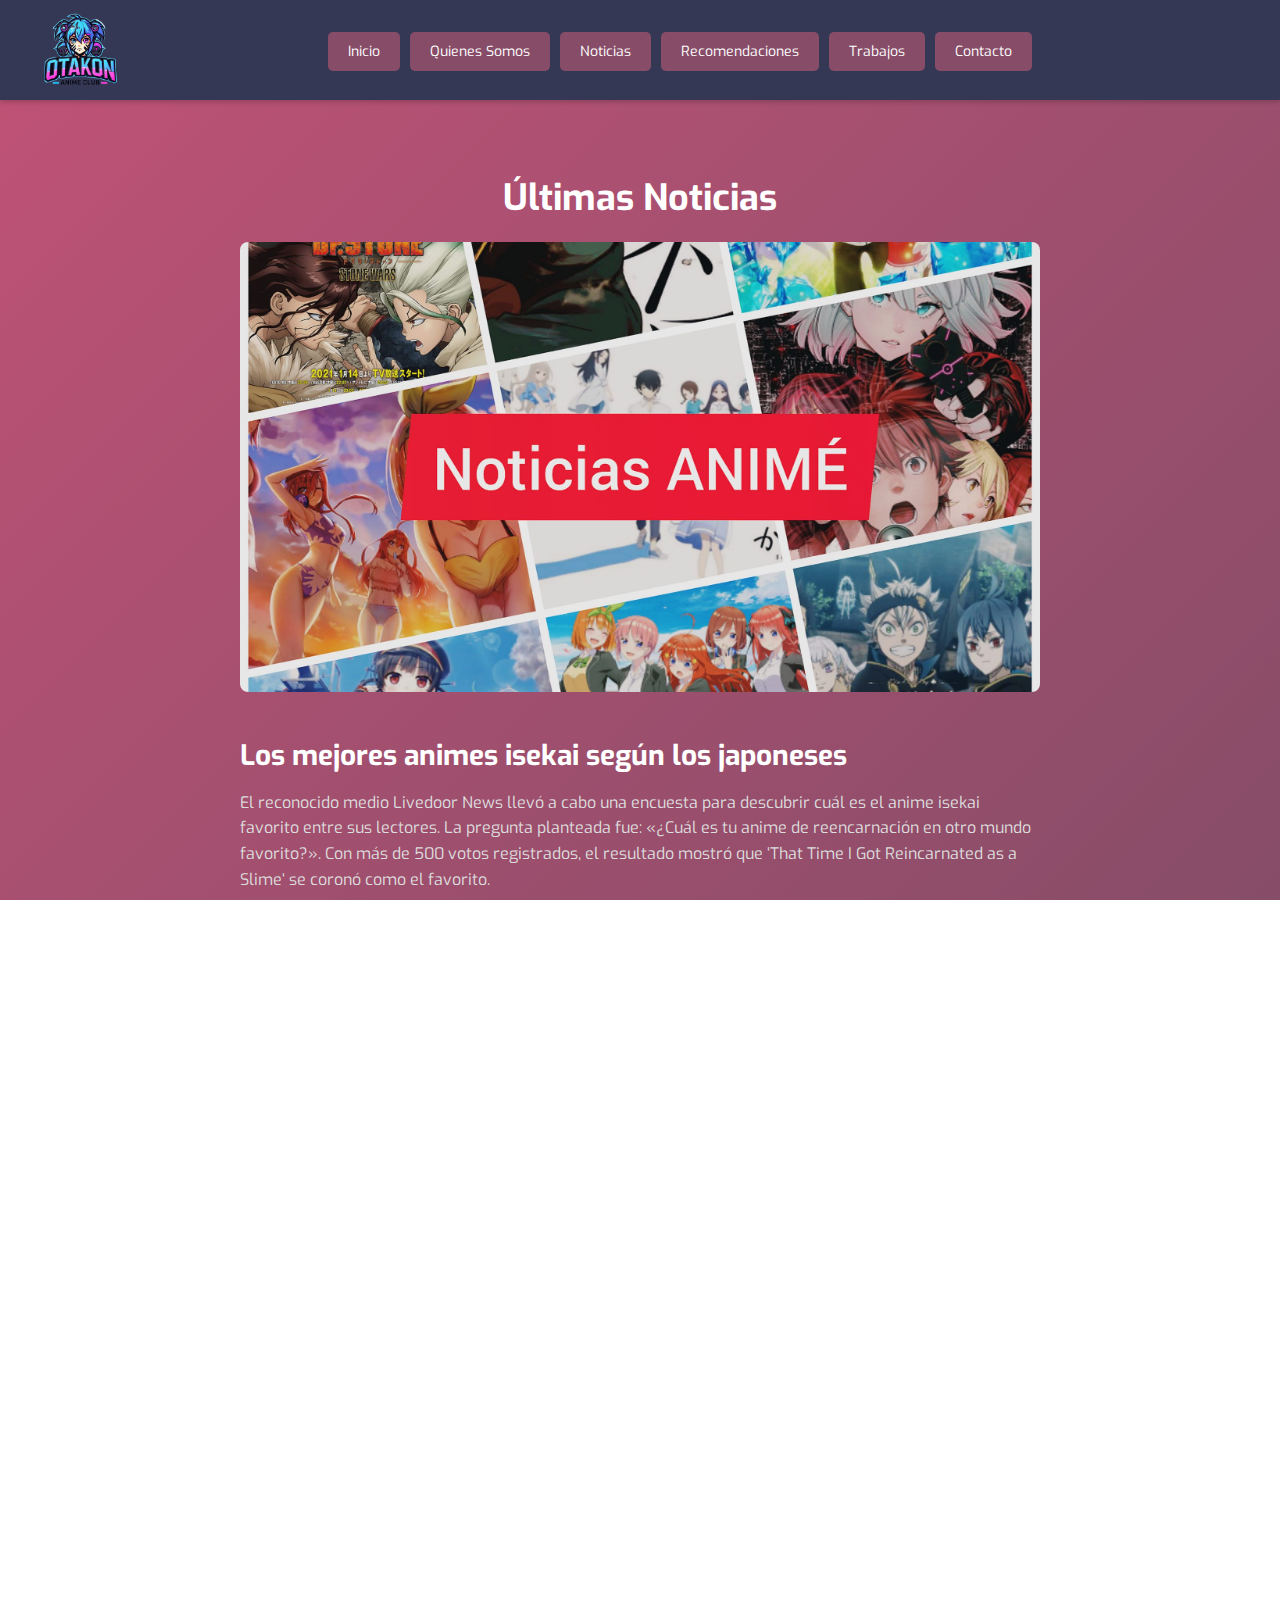
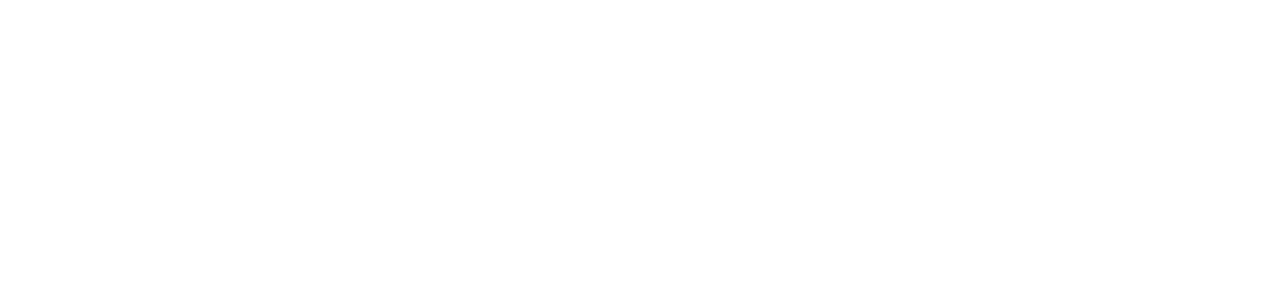
==== noticias.html @ 81a4da4b "Initial Commit" ====
<!DOCTYPE html>
<html lang="es">
<head>
    <meta charset="UTF-8">
    <meta name="viewport" content="width=device-width, initial-scale=1.0">
    <title>Noticias - Club de Animé</title>
    <link rel="stylesheet" href="estilos/styles.css">
</head>
<body>
    <header>
        <nav>
            <img src="imagenes/logo.png" alt="Logo del Club de Animé" class="logo">
            <ul>
                <li><a href="index.html">Inicio</a></li>
                <li><a href="principios.html">Quienes Somos</a></li>
                <li><a href="noticias.html">Noticias</a></li>
                <li><a href="recomendaciones.html">Recomendaciones</a></li>
                <li><a href="trabajos.html">Trabajos</a></li>
                <li><a href="contacto.html">Contacto</a></li>
            </ul>
        </nav>
    </header>
    <main>
        <section class="latest-news">
            <h1>Últimas Noticias</h1>
            <img src="imagenes/Noticias.jpg" alt="Noticias" class="news-image">
            <article>
                <h2>Los mejores animes isekai según los japoneses</h2>
                <p>El reconocido medio Livedoor News llevó a cabo una encuesta para descubrir cuál es el anime isekai favorito entre sus lectores. La pregunta planteada fue: «¿Cuál es tu anime de reencarnación en otro mundo favorito?». Con más de 500 votos registrados, el resultado mostró que ‘That Time I Got Reincarnated as a Slime‘ se coronó como el favorito.</p>
                <ul>
                    <li>8. The Eminence in Shadow (Kage no Jitsuryokusha ni Naritakute!)</li>
                    <li>7. Ascendance of a Bookworm (Honzuki no Gekokujou)</li>
                    <li>6. Campfire Cooking in Another World with My Absurd Skill (Tondemo Skill de Isekai Hourou Meshi)</li>
                    <li>5. OVERLORD</li>
                    <li>4. KonoSuba: God’s Blessing on This Wonderful World! (Kono Subarashii Sekai ni Shukufuku wo!)</li>
                    <li>3. Re:Zero -Starting Life in Another World- (Re:Zero kara Hajimeru Isekai Seikatsu)</li>
                    <li>2. Mushoku Tensei: Jobless Reincarnation (Mushoku Tensei: Isekai Ittara Honki Dasu)</li>
                    <li>1. That Time I Got Reincarnated as a Slime (Tensei shitara Slime Datta Ken)</li>
                </ul>
            </article>
            <article>
                <h2>El anime Fire Force regresa hasta 2025</h2>
                <p>Durante el evento Anime Expo 2024 se reveló el primer video promocional para la tercera temporada de la adaptación al anime del manga “Fire Force (Enen no Shouboutai)”. El comunicado de prensa confirma que esta tercera temporada será dividida en dos partes y que estas se estrenarán durante los periodos de Primavera-2025 (Abril-Junio) e Invierno-2026 (Enero-Marzo), concluyendo así el proyecto de adaptación.</p>
            </article>
            <article>
                <h2>BLEACH estará de regreso en octubre</h2>
                <p>Durante el evento Anime Expo 2024 se reveló un nuevo video promocional para “BLEACH: Thousand-Year Blood War, Part 3 – The Conflict“, la próxima temporada de la adaptación al anime del manga escrito e ilustrado por Tite Kubo, “BLEACH“. El video confirma que el estreno está programado para el mes de Octubre-2024, y muestra un fragmento de los temas musicales, que incluyen:</p>
                <ul>
                    <li>SIX LOUNGE interpretará el tema musical de apertura titulado “Kotoba ni Sezu Tomo“</li>
                    <li>Suisoh interpretará el tema de cierre titulado “Monochrome“</li>
                </ul>
                <p>Equipo de producción:</p>
                <ul>
                    <li>Tomohisa Taguchi (Twin Star Exorcists, Kino’s Journey – The Beautiful World, Akudama Drive) reemplaza a Noriyuki Abe en la dirección del proyecto en Studio Pierrot, y también se encarga de la escritura y supervisión de los guiones en colaboración con Masaki Hiramatsu (Kara no Kyoukai, Minori Scramble!)</li>
                    <li>Masashi Kudou (Naruto, Bleach, Code Geass: Hangyaku no Lelouch) regresa para encargarse del diseño de personajes y de la dirección de animación.</li>
                    <li>Shirou Sagisu (Neon Genesis Evangelion, Magi: The Labyrinth of Magic, Black Bullet) se encarga de la composición de la banda sonora.</li>
                </ul>
            </article>
        </section>
    </main>
    <footer>
        <p>© 2024 Club de Animé. Todos los derechos reservados.</p>
    </footer>
</body>
</html>
---- estilos/styles.css ----
@import url('https://fonts.googleapis.com/css2?family=Exo:wght@400;600&display=swap');

html, body {
    height: 100%;
    margin: 0;
    padding: 0;
    font-family: 'Exo', sans-serif;
    background: linear-gradient(135deg, #c05276, #874d68);
    color: white;
    overflow-x: hidden;
    display: flex;
    flex-direction: column;
}

body {
    flex: 1;
}

header {
    background-color: #353854;
    padding: 10px 0;
    display: flex;
    justify-content: center;
    align-items: center;
    box-shadow: 0 2px 5px rgba(0, 0, 0, 0.2);
}

header nav {
    width: 100%;
    max-width: 1200px;
    display: flex;
    align-items: center;
    justify-content: space-between;
}

header nav img.logo {
    height: 80px;
}

header nav ul {
    list-style: none;
    padding: 0;
    margin: 0;
    display: flex;
    justify-content: center;
    flex-grow: 1;
    flex-wrap: wrap;
}

header nav ul li {
    margin: 5px;
}

header nav ul li a {
    color: white;
    text-decoration: none;
    padding: 10px 20px;
    background-color: #874d68;
    border-radius: 5px;
    transition: background-color 0.3s;
    font-size: 14px;
}

header nav ul li a:hover {
    background-color: #777;
}

@media (max-width: 600px) {
    header nav ul {
        flex-direction: column;
        align-items: center;
    }
    header nav ul li {
        width: 100%;
    }
}

main {
    flex: 1;
    display: flex;
    flex-direction: column;
    align-items: center;
    justify-content: center;
    padding: 50px 20px;
}

.hero {
    display: flex;
    align-items: center;
    justify-content: space-between;
    background: rgba(0, 0, 0, 0.5);
    border-radius: 8px;
    padding: 20px;
    box-shadow: 0 4px 8px rgba(0, 0, 0, 0.2);
    max-width: 1200px;
    width: 100%;
    margin: 20px;
}

.hero-text {
    flex: 1;
    text-align: left;
    padding-right: 20px;
}

.hero h1 {
    font-size: 80px;
    color: white;
    margin: 0.1em 0;
    text-shadow: 2px 2px 4px #000000;
}

.hero h6 {
    font-size: 24px;
    color: white;
    margin-bottom: 0.5em;
    text-shadow: 1px 1px 3px #000000;
}

.hero-image {
    flex: 1;
    text-align: right;
}

.hero img {
    width: 100%;
    height: auto;
    max-width: 500px;
    border-radius: 8px;
    box-shadow: 0 4px 8px rgba(0, 0, 0, 0.2);
}

.about {
    max-width: 800px;
    text-align: center;
}

.about h1 {
    font-size: 36px;
    margin-bottom: 20px;
}

.about p {
    font-size: 18px;
    line-height: 1.6;
    color: #dddddd;
}

.about-image {
    width: 100%;
    max-width: 600px;
    height: auto;
    border-radius: 8px;
    margin-top: 20px;
}

.latest-news {
    max-width: 800px;
    text-align: left;
}

.latest-news h1 {
    font-size: 36px;
    margin-bottom: 20px;
    text-align: center;
}

.latest-news h2 {
    font-size: 28px;
    margin-top: 20px;
    margin-bottom: 10px;
}

.latest-news p,
.latest-news ul {
    font-size: 16px;
    line-height: 1.6;
    color: #dddddd;
}

.latest-news ul {
    padding-left: 20px;
}

.latest-news ul li {
    list-style-type: disc;
}

.news-image {
    width: 100%;
    max-width: 800px;
    height: auto;
    border-radius: 8px;
    margin-bottom: 20px;
}

footer {
    background-color: #333;
    color: white;
    text-align: center;
    padding: 10px 0;
    width: 100%;
}

/*Contacto.html*/

.contact-form {
    max-width: 100%;
    margin: 100px auto;
    padding: 20px;
    background-color: #f9f9f9;
    box-shadow: 0 2px 5px rgba(0, 0, 0, 0.1);
    border-radius: 8px;
    min-width: 400px;
}

.contact-form label {
    display: block;
    margin: 10px 0 5px;
}

.contact-form input[type="text"],
.contact-form input[type="email"],
.contact-form textarea {
    width: 100%;
    padding: 10px;
    margin-bottom: 10px;
    border: 2px solid #c05276;
    border-radius: 6px;
    background-color: #ffffff;
    resize: none;
}

.contact-form input:focus,
.contact-form textarea:focus {
    border-color: #4B7F69;
    box-shadow: 0 0 6px #4B7F69;
}

.contact-form button {
    background-color: #c05276;
    color: white;
    border: none;
    padding: 10px 20px;
    border-radius: 4px;
    cursor: pointer;
    width: 100%;
}

.contact-form button:hover {
    background-color: #874d68;
}

.input-group {
    display: flex;
    align-items: center;
    margin-bottom: 15px;
    position: relative;
}

.contact-section {
    display: flex;
    justify-content: space-between;
    align-items: flex-start;
    flex-wrap: wrap;
    max-width: 1200px;
    margin: auto;
}

.intro-message p {
    font-size: 20px;
    font-style: italic;
    text-shadow: 2px 2px 4px rgba(0, 0, 0, 0.5);
    color: #ffffff;
}

.contact-image {
    width: 60%;
    height: auto;
    margin-top: 10px;
    margin-right: auto;
    position: relative;
}

/*recomendaciones*/

.recommendations {
    max-width: 800px;
    margin: 0 auto;
    padding: 20px;
    background-color: #353854;
    border-radius: 8px;
    box-shadow: 0 2px 5px rgba(0, 0, 0, 0.1);
}

.recommendations h1 {
    font-size: 36px;
    margin-bottom: 20px;
    color: #ffffff;
}

.recommendations article {
    margin-bottom: 20px;
    padding: 10px;
    background-color: #444;
    border-radius: 8px;
}

.recommendations h2 {
    font-size: 24px;
    color: #ffffff;
}

.recommendations p {
    font-size: 16px;
    color: #dddddd;
}

/*Trabajos*/

.works {
    max-width: 800px;
    margin: 0 auto;
    padding: 20px;
    background-color: #353854;
    border-radius: 8px;
    box-shadow: 0 2px 5px rgba(0, 0, 0, 0.1);
    text-align: center;
    flex: 1;
}

.works h1 {
    font-size: 36px;
    margin-bottom: 20px;
    color: #ffffff;
}

.works p {
    font-size: 16px;
    margin-bottom: 20px;
    color: #dddddd;
}

.gallery {
    display: flex;
    justify-content: space-around;
    flex-wrap: wrap;
}

.gallery figure {
    margin: 10px;
    text-align: center;
    width: 200px;
}

.gallery img {
    width: 100%;
    height: auto;
    border-radius: 8px;
    box-shadow: 0 2px 5px rgba(0, 0, 0, 0.1);
}

.gallery figcaption {
    margin-top: 5px;
    font-size: 14px;
    color: #ffffff;
}
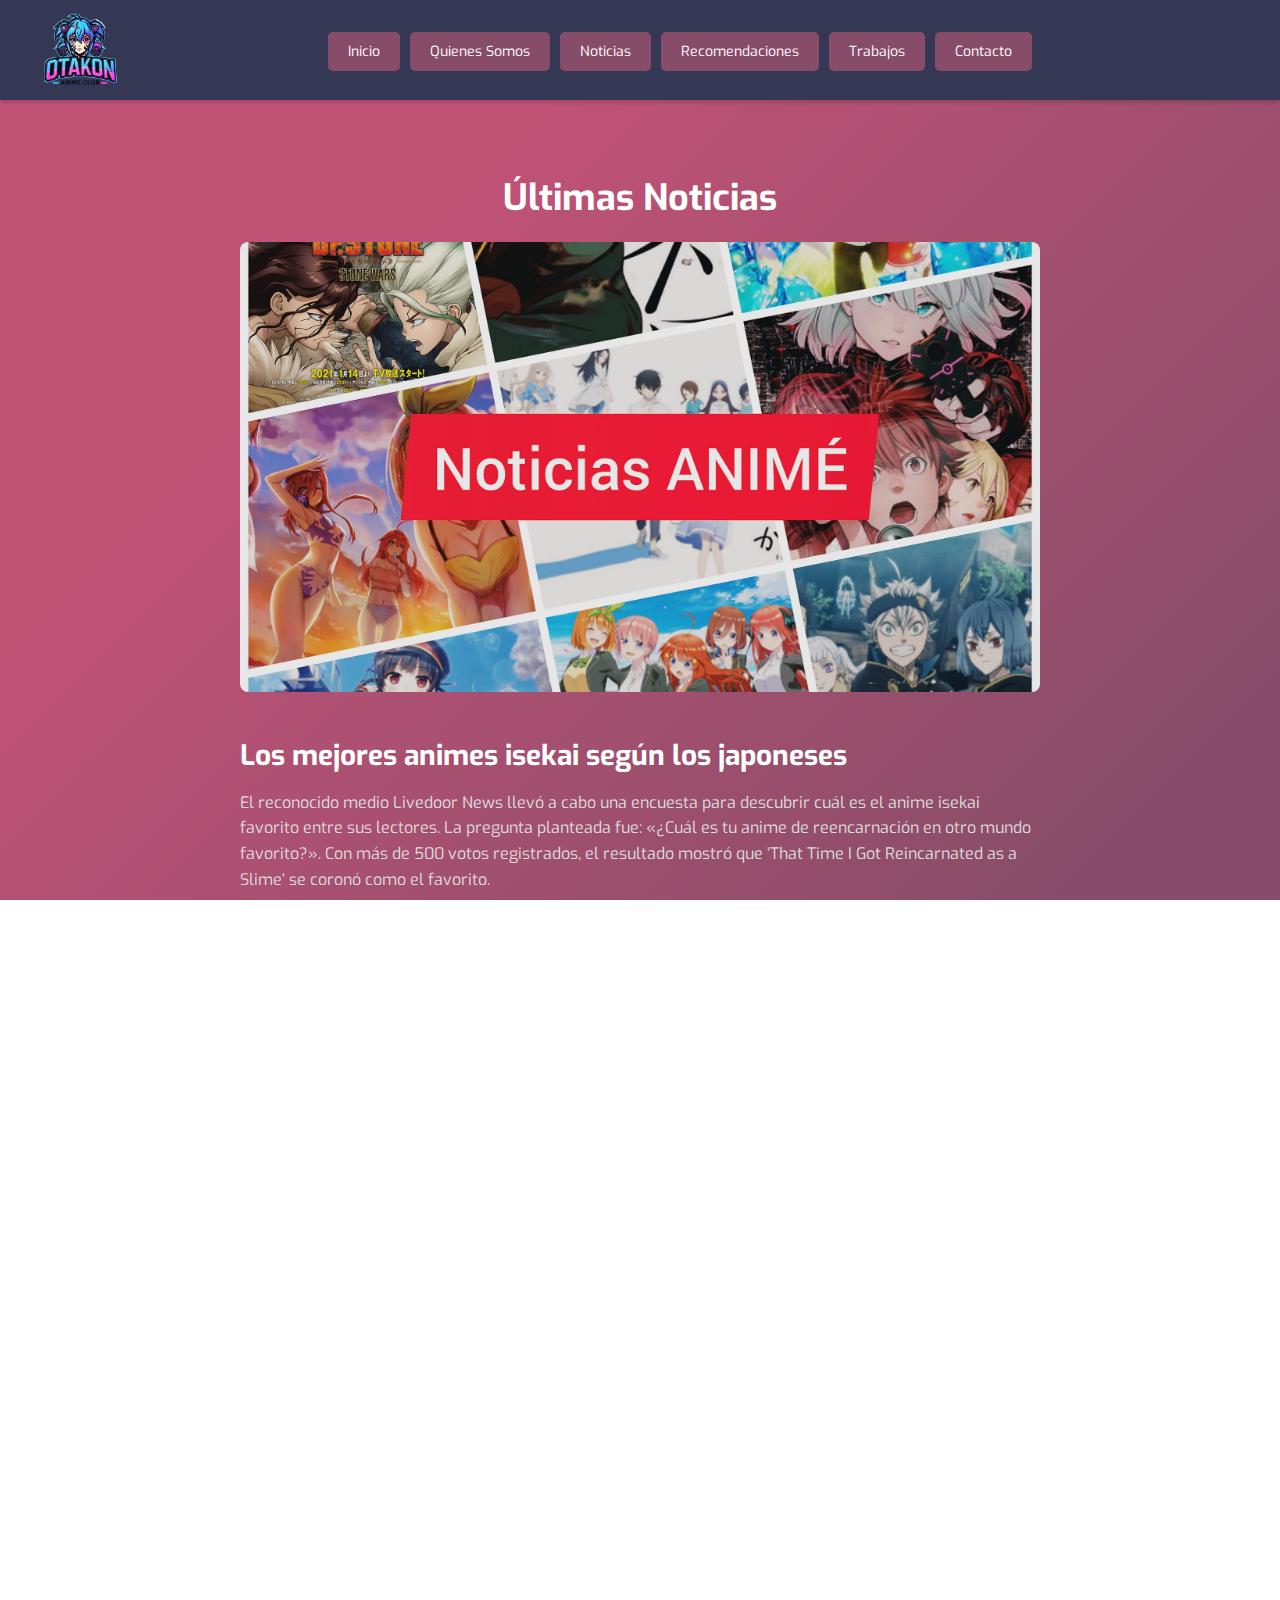
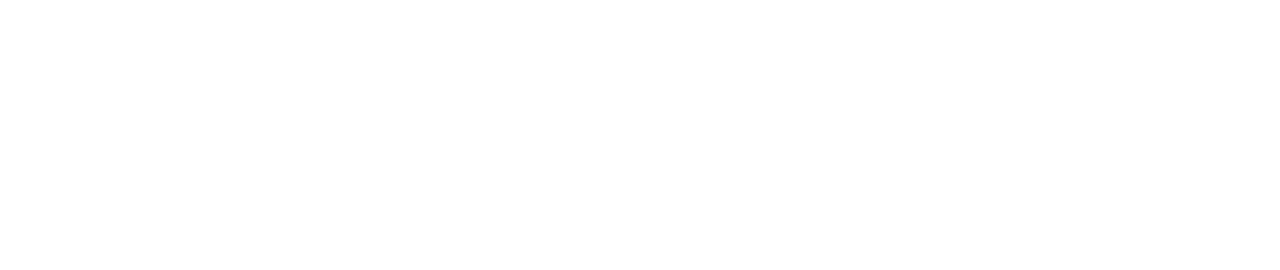
==== commit 3ad41668: "change ul to ol in noticias.html" ====
--- a/noticias.html
+++ b/noticias.html
@@ -27,16 +27,16 @@
             <article>
                 <h2>Los mejores animes isekai según los japoneses</h2>
                 <p>El reconocido medio Livedoor News llevó a cabo una encuesta para descubrir cuál es el anime isekai favorito entre sus lectores. La pregunta planteada fue: «¿Cuál es tu anime de reencarnación en otro mundo favorito?». Con más de 500 votos registrados, el resultado mostró que ‘That Time I Got Reincarnated as a Slime‘ se coronó como el favorito.</p>
-                <ul>
-                    <li>8. The Eminence in Shadow (Kage no Jitsuryokusha ni Naritakute!)</li>
-                    <li>7. Ascendance of a Bookworm (Honzuki no Gekokujou)</li>
-                    <li>6. Campfire Cooking in Another World with My Absurd Skill (Tondemo Skill de Isekai Hourou Meshi)</li>
-                    <li>5. OVERLORD</li>
-                    <li>4. KonoSuba: God’s Blessing on This Wonderful World! (Kono Subarashii Sekai ni Shukufuku wo!)</li>
-                    <li>3. Re:Zero -Starting Life in Another World- (Re:Zero kara Hajimeru Isekai Seikatsu)</li>
-                    <li>2. Mushoku Tensei: Jobless Reincarnation (Mushoku Tensei: Isekai Ittara Honki Dasu)</li>
-                    <li>1. That Time I Got Reincarnated as a Slime (Tensei shitara Slime Datta Ken)</li>
-                </ul>
+                <ol>
+                    <li>That Time I Got Reincarnated as a Slime (Tensei shitara Slime Datta Ken)</li>
+                    <li>Mushoku Tensei: Jobless Reincarnation (Mushoku Tensei: Isekai Ittara Honki Dasu)</li>
+                    <li>Re:Zero -Starting Life in Another World- (Re:Zero kara Hajimeru Isekai Seikatsu)</li>
+                    <li>KonoSuba: God’s Blessing on This Wonderful World! (Kono Subarashii Sekai ni Shukufuku wo!)</li>
+                    <li>OVERLORD</li>
+                    <li>Campfire Cooking in Another World with My Absurd Skill (Tondemo Skill de Isekai Hourou Meshi)</li>
+                    <li>Ascendance of a Bookworm (Honzuki no Gekokujou)</li>
+                    <li>The Eminence in Shadow (Kage no Jitsuryokusha ni Naritakute!)</li>
+                </ol>
             </article>
             <article>
                 <h2>El anime Fire Force regresa hasta 2025</h2>
--- a/estilos/styles.css
+++ b/estilos/styles.css
@@ -1,367 +1,367 @@
-@import url('https://fonts.googleapis.com/css2?family=Exo:wght@400;600&display=swap');
-
-html, body {
-    height: 100%;
-    margin: 0;
-    padding: 0;
-    font-family: 'Exo', sans-serif;
-    background: linear-gradient(135deg, #c05276, #874d68);
-    color: white;
-    overflow-x: hidden;
-    display: flex;
-    flex-direction: column;
-}
-
+@import url("https://fonts.googleapis.com/css2?family=Exo:wght@400;600&display=swap");
+
+html,
 body {
-    flex: 1;
+	height: 100%;
+	margin: 0;
+	padding: 0;
+	font-family: "Exo", sans-serif;
+	background: linear-gradient(135deg, #c05276 30%, #874d68 90%);
+	color: white;
+	overflow-x: hidden;
+	display: flex;
+	flex-direction: column;
+}
+
+body {
+	flex: 1;
 }
 
 header {
-    background-color: #353854;
-    padding: 10px 0;
-    display: flex;
-    justify-content: center;
-    align-items: center;
-    box-shadow: 0 2px 5px rgba(0, 0, 0, 0.2);
+	background-color: #353854;
+	padding: 10px 0;
+	display: flex;
+	justify-content: center;
+	align-items: center;
+	box-shadow: 0 2px 5px rgba(0, 0, 0, 0.2);
 }
 
 header nav {
-    width: 100%;
-    max-width: 1200px;
-    display: flex;
-    align-items: center;
-    justify-content: space-between;
+	width: 100%;
+	max-width: 1200px;
+	display: flex;
+	align-items: center;
+	justify-content: space-between;
 }
 
 header nav img.logo {
-    height: 80px;
+	height: 80px;
 }
 
 header nav ul {
-    list-style: none;
-    padding: 0;
-    margin: 0;
-    display: flex;
-    justify-content: center;
-    flex-grow: 1;
-    flex-wrap: wrap;
+	list-style: none;
+	padding: 0;
+	margin: 0;
+	display: flex;
+	justify-content: center;
+	flex-grow: 1;
+	flex-wrap: wrap;
 }
 
 header nav ul li {
-    margin: 5px;
+	margin: 5px;
 }
 
 header nav ul li a {
-    color: white;
-    text-decoration: none;
-    padding: 10px 20px;
-    background-color: #874d68;
-    border-radius: 5px;
-    transition: background-color 0.3s;
-    font-size: 14px;
+	color: white;
+	text-decoration: none;
+	padding: 10px 20px;
+	background-color: #874d68;
+	border-radius: 5px;
+	transition: background-color 0.3s;
+	font-size: 14px;
 }
 
 header nav ul li a:hover {
-    background-color: #777;
+	opacity: 0.8;
 }
 
 @media (max-width: 600px) {
-    header nav ul {
-        flex-direction: column;
-        align-items: center;
-    }
-    header nav ul li {
-        width: 100%;
-    }
+	header nav ul {
+		flex-direction: column;
+		align-items: center;
+	}
+	header nav ul li {
+		width: 100%;
+	}
 }
 
 main {
-    flex: 1;
-    display: flex;
-    flex-direction: column;
-    align-items: center;
-    justify-content: center;
-    padding: 50px 20px;
+	flex: 1;
+	display: flex;
+	flex-direction: column;
+	align-items: center;
+	justify-content: center;
+	padding: 50px 20px;
 }
 
 .hero {
-    display: flex;
-    align-items: center;
-    justify-content: space-between;
-    background: rgba(0, 0, 0, 0.5);
-    border-radius: 8px;
-    padding: 20px;
-    box-shadow: 0 4px 8px rgba(0, 0, 0, 0.2);
-    max-width: 1200px;
-    width: 100%;
-    margin: 20px;
+	display: flex;
+	align-items: center;
+	background: rgba(0, 0, 0, 0.5);
+	border-radius: 8px;
+	padding: 20px;
+	box-shadow: 0 4px 8px rgba(0, 0, 0, 0.2);
+	max-width: 1200px;
+	width: 100%;
+	margin: 20px;
 }
 
 .hero-text {
-    flex: 1;
-    text-align: left;
-    padding-right: 20px;
+	display: flex;
+	flex-direction: column;
+	align-items: center;
+	justify-content: center;
+	flex: 1;
 }
 
 .hero h1 {
-    font-size: 80px;
-    color: white;
-    margin: 0.1em 0;
-    text-shadow: 2px 2px 4px #000000;
+	font-size: 80px;
+	color: white;
+	margin: 0.1em 0;
+	text-shadow: 2px 2px 4px #000000;
 }
 
 .hero h6 {
-    font-size: 24px;
-    color: white;
-    margin-bottom: 0.5em;
-    text-shadow: 1px 1px 3px #000000;
+	font-size: 24px;
+	color: white;
+	margin-bottom: 0.5em;
+	text-shadow: 1px 1px 3px #000000;
 }
 
 .hero-image {
-    flex: 1;
-    text-align: right;
+	flex: 1;
 }
 
 .hero img {
-    width: 100%;
-    height: auto;
-    max-width: 500px;
-    border-radius: 8px;
-    box-shadow: 0 4px 8px rgba(0, 0, 0, 0.2);
+	width: 100%;
+	height: auto;
+	max-width: 500px;
+	border-radius: 8px;
 }
 
 .about {
-    max-width: 800px;
-    text-align: center;
+	max-width: 800px;
+	text-align: center;
 }
 
 .about h1 {
-    font-size: 36px;
-    margin-bottom: 20px;
+	font-size: 36px;
+	margin-bottom: 20px;
 }
 
 .about p {
-    font-size: 18px;
-    line-height: 1.6;
-    color: #dddddd;
+	font-size: 18px;
+	line-height: 1.6;
+	color: #dddddd;
 }
 
 .about-image {
-    width: 100%;
-    max-width: 600px;
-    height: auto;
-    border-radius: 8px;
-    margin-top: 20px;
+	width: 100%;
+	max-width: 600px;
+	height: auto;
+	border-radius: 8px;
+	margin-top: 20px;
 }
 
 .latest-news {
-    max-width: 800px;
-    text-align: left;
+	max-width: 800px;
+	text-align: left;
 }
 
 .latest-news h1 {
-    font-size: 36px;
-    margin-bottom: 20px;
-    text-align: center;
+	font-size: 36px;
+	margin-bottom: 20px;
+	text-align: center;
 }
 
 .latest-news h2 {
-    font-size: 28px;
-    margin-top: 20px;
-    margin-bottom: 10px;
+	font-size: 28px;
+	margin-top: 20px;
+	margin-bottom: 10px;
 }
 
 .latest-news p,
 .latest-news ul {
-    font-size: 16px;
-    line-height: 1.6;
-    color: #dddddd;
+	font-size: 16px;
+	line-height: 1.6;
+	color: #dddddd;
 }
 
 .latest-news ul {
-    padding-left: 20px;
+	padding-left: 20px;
 }
 
 .latest-news ul li {
-    list-style-type: disc;
+	list-style-type: disc;
 }
 
 .news-image {
-    width: 100%;
-    max-width: 800px;
-    height: auto;
-    border-radius: 8px;
-    margin-bottom: 20px;
+	width: 100%;
+	max-width: 800px;
+	height: auto;
+	border-radius: 8px;
+	margin-bottom: 20px;
 }
 
 footer {
-    background-color: #333;
-    color: white;
-    text-align: center;
-    padding: 10px 0;
-    width: 100%;
+	background-color: #333;
+	color: white;
+	text-align: center;
+	padding: 10px 0;
+	width: 100%;
 }
 
 /*Contacto.html*/
 
 .contact-form {
-    max-width: 100%;
-    margin: 100px auto;
-    padding: 20px;
-    background-color: #f9f9f9;
-    box-shadow: 0 2px 5px rgba(0, 0, 0, 0.1);
-    border-radius: 8px;
-    min-width: 400px;
+	max-width: 100%;
+	margin: 100px auto;
+	padding: 20px;
+	background-color: #f9f9f9;
+	box-shadow: 0 2px 5px rgba(0, 0, 0, 0.1);
+	border-radius: 8px;
+	min-width: 400px;
 }
 
 .contact-form label {
-    display: block;
-    margin: 10px 0 5px;
+	display: block;
+	margin: 10px 0 5px;
 }
 
 .contact-form input[type="text"],
 .contact-form input[type="email"],
 .contact-form textarea {
-    width: 100%;
-    padding: 10px;
-    margin-bottom: 10px;
-    border: 2px solid #c05276;
-    border-radius: 6px;
-    background-color: #ffffff;
-    resize: none;
+	width: 100%;
+	padding: 10px;
+	margin-bottom: 10px;
+	border: 2px solid #c05276;
+	border-radius: 6px;
+	background-color: #ffffff;
+	resize: none;
 }
 
 .contact-form input:focus,
 .contact-form textarea:focus {
-    border-color: #4B7F69;
-    box-shadow: 0 0 6px #4B7F69;
+	border-color: #4b7f69;
+	box-shadow: 0 0 6px #4b7f69;
 }
 
 .contact-form button {
-    background-color: #c05276;
-    color: white;
-    border: none;
-    padding: 10px 20px;
-    border-radius: 4px;
-    cursor: pointer;
-    width: 100%;
+	background-color: #c05276;
+	color: white;
+	border: none;
+	padding: 10px 20px;
+	border-radius: 4px;
+	cursor: pointer;
+	width: 100%;
 }
 
 .contact-form button:hover {
-    background-color: #874d68;
+	background-color: #874d68;
 }
 
 .input-group {
-    display: flex;
-    align-items: center;
-    margin-bottom: 15px;
-    position: relative;
+	display: flex;
+	align-items: center;
+	margin-bottom: 15px;
+	position: relative;
 }
 
 .contact-section {
-    display: flex;
-    justify-content: space-between;
-    align-items: flex-start;
-    flex-wrap: wrap;
-    max-width: 1200px;
-    margin: auto;
+	display: flex;
+	justify-content: space-between;
+	align-items: flex-start;
+	flex-wrap: wrap;
+	max-width: 1200px;
+	margin: auto;
 }
 
 .intro-message p {
-    font-size: 20px;
-    font-style: italic;
-    text-shadow: 2px 2px 4px rgba(0, 0, 0, 0.5);
-    color: #ffffff;
+	font-size: 20px;
+	font-style: italic;
+	text-shadow: 2px 2px 4px rgba(0, 0, 0, 0.5);
+	color: #ffffff;
 }
 
 .contact-image {
-    width: 60%;
-    height: auto;
-    margin-top: 10px;
-    margin-right: auto;
-    position: relative;
+	width: 60%;
+	height: auto;
+	margin-top: 10px;
+	margin-right: auto;
+	position: relative;
 }
 
 /*recomendaciones*/
 
 .recommendations {
-    max-width: 800px;
-    margin: 0 auto;
-    padding: 20px;
-    background-color: #353854;
-    border-radius: 8px;
-    box-shadow: 0 2px 5px rgba(0, 0, 0, 0.1);
+	max-width: 800px;
+	margin: 0 auto;
+	padding: 20px;
+	background-color: #353854;
+	border-radius: 8px;
+	box-shadow: 0 2px 5px rgba(0, 0, 0, 0.1);
 }
 
 .recommendations h1 {
-    font-size: 36px;
-    margin-bottom: 20px;
-    color: #ffffff;
+	font-size: 36px;
+	margin-bottom: 20px;
+	color: #ffffff;
 }
 
 .recommendations article {
-    margin-bottom: 20px;
-    padding: 10px;
-    background-color: #444;
-    border-radius: 8px;
+	margin-bottom: 20px;
+	padding: 10px;
+	background-color: #444;
+	border-radius: 8px;
 }
 
 .recommendations h2 {
-    font-size: 24px;
-    color: #ffffff;
+	font-size: 24px;
+	color: #ffffff;
 }
 
 .recommendations p {
-    font-size: 16px;
-    color: #dddddd;
+	font-size: 16px;
+	color: #dddddd;
 }
 
 /*Trabajos*/
 
 .works {
-    max-width: 800px;
-    margin: 0 auto;
-    padding: 20px;
-    background-color: #353854;
-    border-radius: 8px;
-    box-shadow: 0 2px 5px rgba(0, 0, 0, 0.1);
-    text-align: center;
-    flex: 1;
+	max-width: 800px;
+	margin: 0 auto;
+	padding: 20px;
+	background-color: #353854;
+	border-radius: 8px;
+	box-shadow: 0 2px 5px rgba(0, 0, 0, 0.1);
+	text-align: center;
+	flex: 1;
 }
 
 .works h1 {
-    font-size: 36px;
-    margin-bottom: 20px;
-    color: #ffffff;
+	font-size: 36px;
+	margin-bottom: 20px;
+	color: #ffffff;
 }
 
 .works p {
-    font-size: 16px;
-    margin-bottom: 20px;
-    color: #dddddd;
+	font-size: 16px;
+	margin-bottom: 20px;
+	color: #dddddd;
 }
 
 .gallery {
-    display: flex;
-    justify-content: space-around;
-    flex-wrap: wrap;
+	display: flex;
+	justify-content: space-around;
+	flex-wrap: wrap;
 }
 
 .gallery figure {
-    margin: 10px;
-    text-align: center;
-    width: 200px;
+	margin: 10px;
+	text-align: center;
+	width: 200px;
 }
 
 .gallery img {
-    width: 100%;
-    height: auto;
-    border-radius: 8px;
-    box-shadow: 0 2px 5px rgba(0, 0, 0, 0.1);
+	width: 100%;
+	height: auto;
+	border-radius: 8px;
+	box-shadow: 0 2px 5px rgba(0, 0, 0, 0.1);
 }
 
 .gallery figcaption {
-    margin-top: 5px;
-    font-size: 14px;
-    color: #ffffff;
-}
+	margin-top: 5px;
+	font-size: 14px;
+	color: #ffffff;
+}
